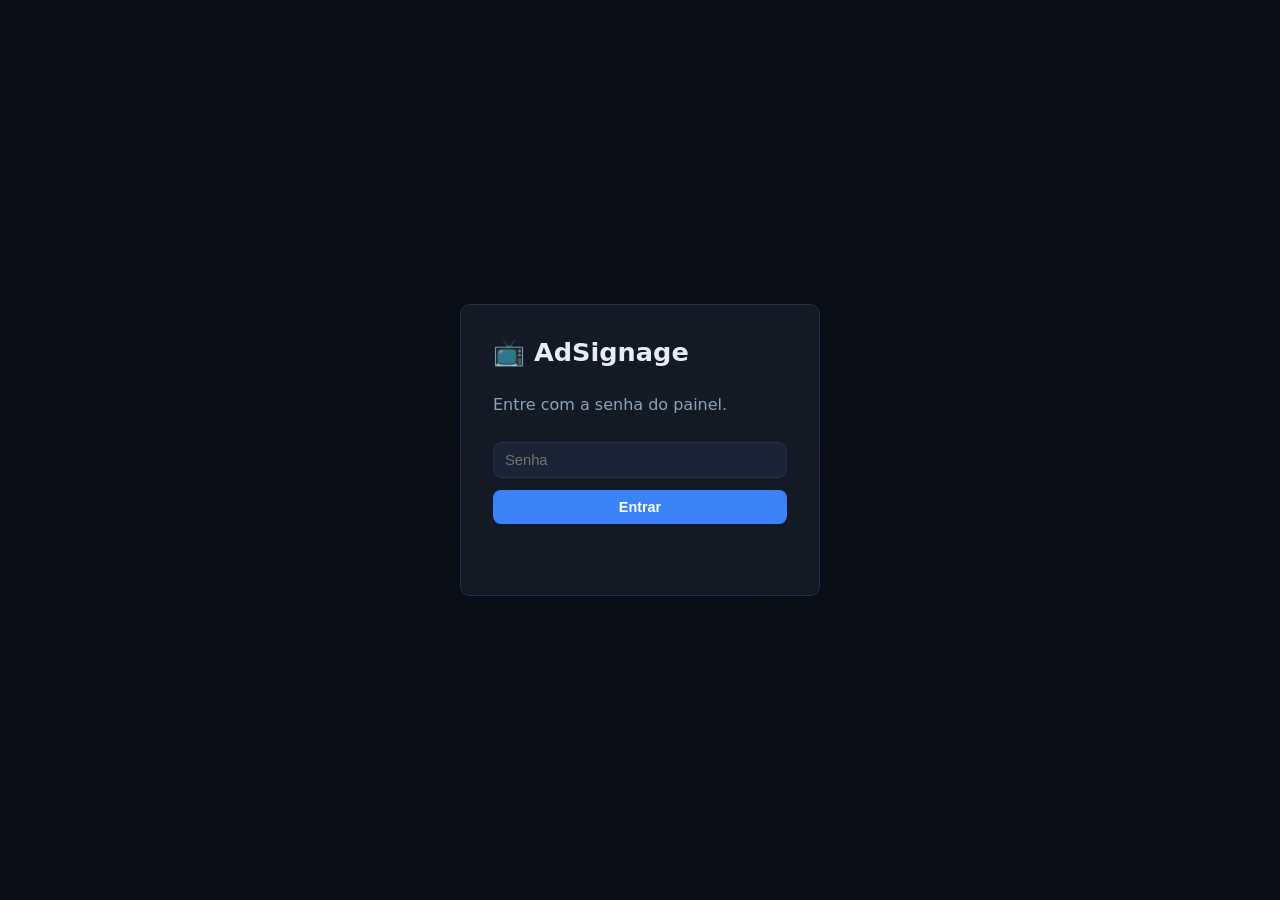
==== frontend/admin/index.html @ 45e0e3da "chore: versao inicial 1.0 do tvMedia (prototipo AdSignage)" ====
<!DOCTYPE html>
<html lang="pt-BR">
<head>
  <meta charset="UTF-8" />
  <meta name="viewport" content="width=device-width, initial-scale=1.0" />
  <title>AdSignage — Painel</title>
  <link rel="stylesheet" href="styles.css" />
</head>
<body>
  <!-- Tela de login (exibida quando não há token válido). -->
  <div id="login" class="login-overlay">
    <form id="login-form" class="login-card">
      <h1>📺 AdSignage</h1>
      <p class="muted">Entre com a senha do painel.</p>
      <input type="password" id="login-password" placeholder="Senha" autocomplete="current-password" required />
      <button type="submit" class="btn primary">Entrar</button>
      <p id="login-error" class="error"></p>
    </form>
  </div>

  <!-- Aplicação (exibida após login). -->
  <div id="app" class="app hidden">
    <header class="topbar">
      <div class="brand">📺 AdSignage</div>
      <nav class="tabs">
        <button class="tab active" data-tab="screens">Telas</button>
        <button class="tab" data-tab="playlists">Playlists</button>
        <button class="tab" data-tab="media">Mídias</button>
      </nav>
      <button id="logout" class="btn ghost">Sair</button>
    </header>

    <main class="content">
      <!-- ============================ TELAS ============================ -->
      <section id="tab-screens" class="tab-panel active">
        <div class="panel-head">
          <h2>Telas</h2>
          <form id="screen-form" class="inline-form">
            <input type="text" id="screen-name" placeholder="Nome da tela" required />
            <input type="text" id="screen-tz" placeholder="Fuso (ex.: America/Sao_Paulo)" value="America/Sao_Paulo" />
            <button class="btn primary" type="submit">Adicionar</button>
          </form>
        </div>
        <div id="screens-list" class="cards"></div>
      </section>

      <!-- ========================== PLAYLISTS ========================== -->
      <section id="tab-playlists" class="tab-panel">
        <div class="panel-head">
          <h2>Playlists</h2>
          <form id="playlist-form" class="inline-form">
            <input type="text" id="playlist-name" placeholder="Nome da playlist" required />
            <button class="btn primary" type="submit">Criar</button>
          </form>
        </div>
        <div class="split">
          <div id="playlists-list" class="list"></div>
          <div id="playlist-detail" class="detail">
            <p class="muted">Selecione uma playlist para editar seus itens.</p>
          </div>
        </div>
      </section>

      <!-- ============================ MÍDIAS ========================== -->
      <section id="tab-media" class="tab-panel">
        <div class="panel-head">
          <h2>Mídias</h2>
        </div>
        <div class="media-forms">
          <form id="upload-form" class="card-form">
            <h3>Enviar imagem/vídeo</h3>
            <input type="text" id="upload-name" placeholder="Nome" required />
            <input type="file" id="upload-file" accept="image/*,video/*" required />
            <button class="btn primary" type="submit">Enviar</button>
          </form>
          <form id="content-form" class="card-form">
            <h3>Texto / HTML / URL</h3>
            <input type="text" id="content-name" placeholder="Nome" required />
            <select id="content-type">
              <option value="text">Texto</option>
              <option value="html">HTML</option>
              <option value="url">URL (página externa)</option>
            </select>
            <textarea id="content-value" placeholder="Conteúdo de texto/HTML, ou a URL"></textarea>
            <button class="btn primary" type="submit">Criar</button>
          </form>
        </div>
        <div id="media-list" class="cards"></div>
      </section>
    </main>
  </div>

  <div id="toast" class="toast"></div>
  <script src="app.js"></script>
</body>
</html>
---- frontend/admin/styles.css ----
:root {
  --bg: #0b0f17;
  --panel: #131a26;
  --panel-2: #1b2434;
  --border: #243047;
  --text: #e6edf6;
  --muted: #8da2bd;
  --primary: #3b82f6;
  --primary-2: #2563eb;
  --danger: #ef4444;
  --success: #22c55e;
  --radius: 10px;
}

* { box-sizing: border-box; }
body {
  margin: 0;
  font-family: system-ui, -apple-system, "Segoe UI", Roboto, sans-serif;
  background: var(--bg);
  color: var(--text);
}
.hidden { display: none !important; }
.muted { color: var(--muted); }
.error { color: var(--danger); min-height: 1.2em; margin: 8px 0 0; }

/* ------------------------------ Login ------------------------------ */
.login-overlay {
  position: fixed; inset: 0; display: flex; align-items: center; justify-content: center;
  background: radial-gradient(circle at 50% 20%, #16203200, #0b0f17);
}
.login-card {
  background: var(--panel); border: 1px solid var(--border); border-radius: var(--radius);
  padding: 32px; width: min(360px, 90vw); display: flex; flex-direction: column; gap: 12px;
}
.login-card h1 { margin: 0; font-size: 1.6rem; }

/* ------------------------------ Layout ----------------------------- */
.topbar {
  display: flex; align-items: center; gap: 24px;
  padding: 14px 24px; background: var(--panel); border-bottom: 1px solid var(--border);
  position: sticky; top: 0; z-index: 10;
}
.brand { font-weight: 700; font-size: 1.15rem; }
.tabs { display: flex; gap: 6px; flex: 1; }
.tab {
  background: transparent; border: 0; color: var(--muted);
  padding: 8px 14px; border-radius: 8px; cursor: pointer; font-size: .95rem;
}
.tab:hover { background: var(--panel-2); color: var(--text); }
.tab.active { background: var(--primary); color: #fff; }
.content { padding: 24px; max-width: 1100px; margin: 0 auto; }
.tab-panel { display: none; }
.tab-panel.active { display: block; }

.panel-head {
  display: flex; align-items: center; justify-content: space-between;
  gap: 16px; margin-bottom: 18px; flex-wrap: wrap;
}
.panel-head h2 { margin: 0; }
.inline-form { display: flex; gap: 8px; flex-wrap: wrap; }

/* ------------------------------ Forms ------------------------------ */
input, select, textarea {
  background: var(--panel-2); border: 1px solid var(--border); color: var(--text);
  padding: 9px 11px; border-radius: 8px; font-size: .92rem; outline: none;
}
input:focus, select:focus, textarea:focus { border-color: var(--primary); }
textarea { min-height: 80px; resize: vertical; width: 100%; }
.btn {
  border: 0; border-radius: 8px; padding: 9px 14px; cursor: pointer;
  font-size: .9rem; font-weight: 600; color: #fff; background: var(--panel-2);
}
.btn.primary { background: var(--primary); }
.btn.primary:hover { background: var(--primary-2); }
.btn.ghost { background: transparent; border: 1px solid var(--border); color: var(--muted); }
.btn.danger { background: transparent; color: var(--danger); border: 1px solid var(--border); }
.btn.small { padding: 5px 9px; font-size: .8rem; }

/* ------------------------------ Cards ------------------------------ */
.cards { display: grid; grid-template-columns: repeat(auto-fill, minmax(240px, 1fr)); gap: 14px; }
.card {
  background: var(--panel); border: 1px solid var(--border); border-radius: var(--radius);
  padding: 16px; display: flex; flex-direction: column; gap: 10px;
}
.card h3 { margin: 0; font-size: 1.02rem; }
.card .meta { color: var(--muted); font-size: .82rem; }
.row { display: flex; gap: 8px; align-items: center; flex-wrap: wrap; }
.row.between { justify-content: space-between; }
.badge {
  font-size: .72rem; padding: 2px 8px; border-radius: 999px;
  background: var(--panel-2); color: var(--muted);
}
.badge.online { background: rgba(34,197,94,.15); color: var(--success); }
.badge.offline { background: rgba(239,68,68,.15); color: var(--danger); }
.thumb {
  width: 100%; height: 120px; object-fit: cover; border-radius: 8px; background: #000;
}
.thumb.placeholder { display: flex; align-items: center; justify-content: center; color: var(--muted); }

/* --------------------------- Playlists ----------------------------- */
.split { display: grid; grid-template-columns: 280px 1fr; gap: 18px; }
.list { display: flex; flex-direction: column; gap: 8px; }
.list-item {
  background: var(--panel); border: 1px solid var(--border); border-radius: 8px;
  padding: 10px 12px; cursor: pointer; display: flex; justify-content: space-between; gap: 8px;
}
.list-item:hover { border-color: var(--primary); }
.list-item.active { border-color: var(--primary); background: var(--panel-2); }
.detail {
  background: var(--panel); border: 1px solid var(--border);
  border-radius: var(--radius); padding: 18px; min-height: 200px;
}
.item-row {
  display: flex; align-items: center; gap: 10px;
  padding: 10px; border: 1px solid var(--border); border-radius: 8px; margin-bottom: 8px;
  background: var(--panel-2);
}
.item-row .grow { flex: 1; }
.code {
  font-family: ui-monospace, SFMono-Regular, Menlo, monospace;
  background: var(--panel-2); padding: 2px 6px; border-radius: 6px; font-size: .8rem;
  word-break: break-all;
}

/* ----------------------------- Zonas ------------------------------- */
.zone-preview {
  position: relative; width: 100%; aspect-ratio: 16/9;
  background: #0a0e16; border: 1px solid var(--border); border-radius: 8px; overflow: hidden;
}
.zone-box {
  position: absolute; border: 1px solid var(--primary);
  background: rgba(59,130,246,.12); font-size: .7rem; color: #cfe0ff;
  display: flex; align-items: center; justify-content: center; text-align: center; padding: 2px;
}
.subcard { border: 1px dashed var(--border); border-radius: 8px; padding: 12px; margin-top: 10px; }
.grid-2 { display: grid; grid-template-columns: 1fr 1fr; gap: 8px; }
.grid-4 { display: grid; grid-template-columns: repeat(4, 1fr); gap: 8px; }
label.field { display: flex; flex-direction: column; gap: 4px; font-size: .78rem; color: var(--muted); }

.media-forms { display: grid; grid-template-columns: 1fr 1fr; gap: 14px; margin-bottom: 20px; }
.card-form {
  background: var(--panel); border: 1px solid var(--border); border-radius: var(--radius);
  padding: 16px; display: flex; flex-direction: column; gap: 10px;
}
.card-form h3 { margin: 0 0 4px; }

/* ----------------------------- Toast ------------------------------- */
.toast {
  position: fixed; bottom: 24px; left: 50%; transform: translateX(-50%) translateY(20px);
  background: var(--panel-2); border: 1px solid var(--border); color: var(--text);
  padding: 12px 18px; border-radius: 10px; opacity: 0; pointer-events: none;
  transition: all .25s ease; z-index: 100; max-width: 90vw;
}
.toast.show { opacity: 1; transform: translateX(-50%) translateY(0); }
.toast.error { border-color: var(--danger); }
.toast.success { border-color: var(--success); }

@media (max-width: 760px) {
  .split { grid-template-columns: 1fr; }
  .media-forms { grid-template-columns: 1fr; }
  .grid-4 { grid-template-columns: 1fr 1fr; }
}
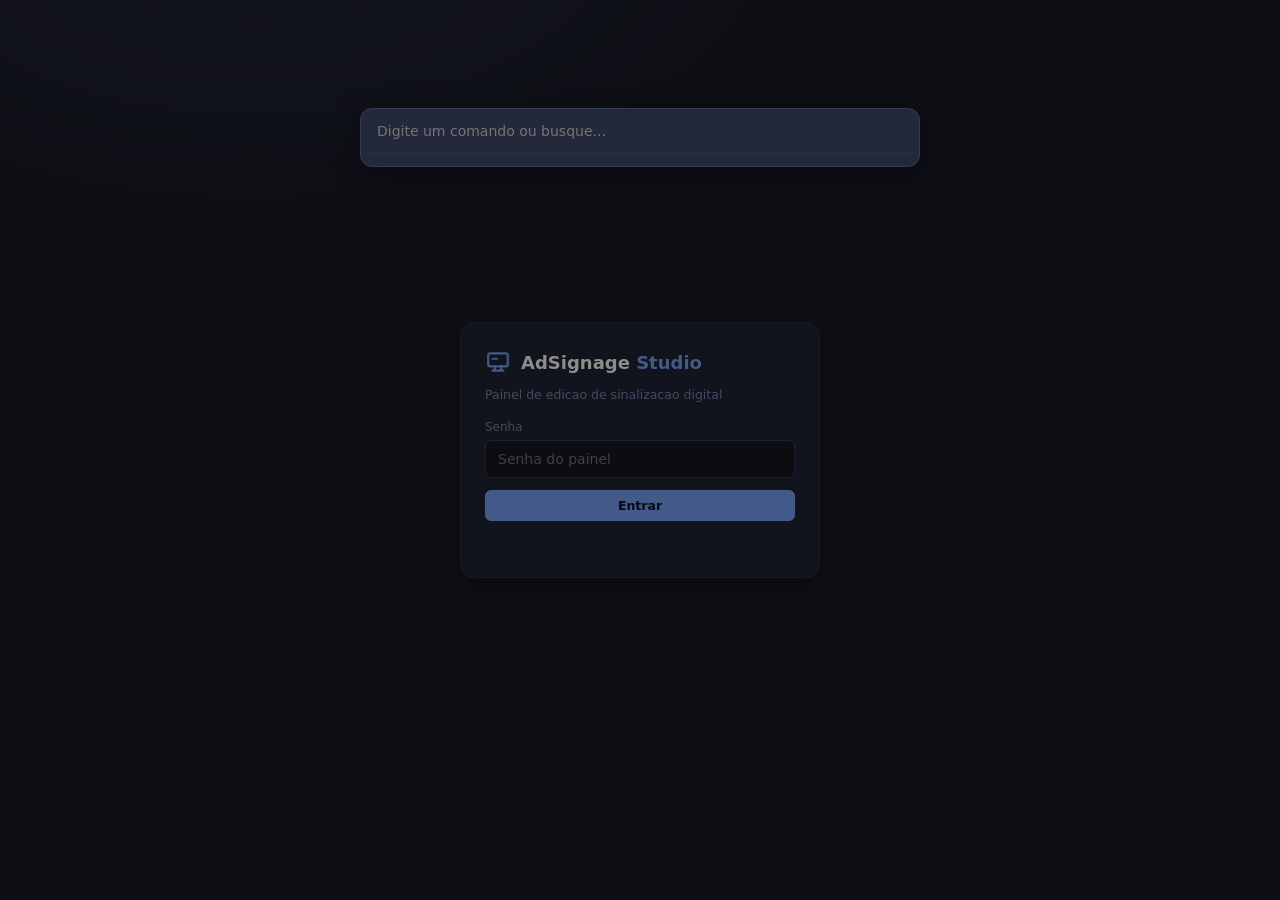
==== commit f2270ed0: "chore(1.20): ajustes e melhorias (5 arquivos)" ====
--- a/frontend/admin/index.html
+++ b/frontend/admin/index.html
@@ -1,96 +1,75 @@
 <!DOCTYPE html>
-<html lang="pt-BR">
+<html lang="pt-BR" data-theme="dark">
 <head>
   <meta charset="UTF-8" />
-  <meta name="viewport" content="width=device-width, initial-scale=1.0" />
-  <title>AdSignage — Painel</title>
+  <meta name="viewport" content="width=device-width, initial-scale=1, viewport-fit=cover" />
+  <title>AdSignage Studio</title>
+  <meta name="description" content="Painel de edicao profissional para sinalizacao digital" />
+
+  <!-- PWA -->
+  <meta name="theme-color" content="#1a1b26" />
+  <link rel="manifest" href="manifest.webmanifest" />
+  <link rel="apple-touch-icon" href="icons/icon-192.png" />
+  <meta name="apple-mobile-web-app-capable" content="yes" />
+  <meta name="mobile-web-app-capable" content="yes" />
+  <meta name="apple-mobile-web-app-status-bar-style" content="black-translucent" />
+
   <link rel="stylesheet" href="styles.css" />
 </head>
 <body>
-  <!-- Tela de login (exibida quando não há token válido). -->
-  <div id="login" class="login-overlay">
-    <form id="login-form" class="login-card">
-      <h1>📺 AdSignage</h1>
-      <p class="muted">Entre com a senha do painel.</p>
-      <input type="password" id="login-password" placeholder="Senha" autocomplete="current-password" required />
-      <button type="submit" class="btn primary">Entrar</button>
-      <p id="login-error" class="error"></p>
+  <!-- Tela de login -->
+  <div class="login-overlay" id="login">
+    <form class="login-card" id="login-form">
+      <div class="login-brand"><span class="login-mark" id="login-mark"></span><span>AdSignage <b>Studio</b></span></div>
+      <p class="login-sub">Painel de edicao de sinalizacao digital</p>
+      <label class="login-field"><span>Senha</span>
+        <input type="password" id="login-password" placeholder="Senha do painel" autocomplete="current-password" required />
+      </label>
+      <button type="submit" class="btn primary block">Entrar</button>
+      <p class="login-error" id="login-error"></p>
     </form>
   </div>
 
-  <!-- Aplicação (exibida após login). -->
-  <div id="app" class="app hidden">
-    <header class="topbar">
-      <div class="brand">📺 AdSignage</div>
-      <nav class="tabs">
-        <button class="tab active" data-tab="screens">Telas</button>
-        <button class="tab" data-tab="playlists">Playlists</button>
-        <button class="tab" data-tab="media">Mídias</button>
-      </nav>
-      <button id="logout" class="btn ghost">Sair</button>
+  <!-- IDE -->
+  <div class="ide hidden" id="ide">
+    <header class="titlebar">
+      <div class="brand"><span class="brand-mark" id="brand-mark"></span><span class="brand-text">AdSignage <b>Studio</b></span></div>
+      <nav class="menu" id="menu"></nav>
+      <div class="title-center" id="title-center"></div>
+      <div class="title-actions">
+        <button class="cmd-open" id="cmd-open" title="Paleta de comandos (Ctrl+K)"><span id="cmd-open-icon"></span><span class="cmd-label">Comandos</span><kbd>Ctrl K</kbd></button>
+        <button class="icon-btn" id="logout" title="Sair"><span id="logout-icon"></span></button>
+      </div>
     </header>
 
-    <main class="content">
-      <!-- ============================ TELAS ============================ -->
-      <section id="tab-screens" class="tab-panel active">
-        <div class="panel-head">
-          <h2>Telas</h2>
-          <form id="screen-form" class="inline-form">
-            <input type="text" id="screen-name" placeholder="Nome da tela" required />
-            <input type="text" id="screen-tz" placeholder="Fuso (ex.: America/Sao_Paulo)" value="America/Sao_Paulo" />
-            <button class="btn primary" type="submit">Adicionar</button>
-          </form>
-        </div>
-        <div id="screens-list" class="cards"></div>
-      </section>
+    <div class="body">
+      <nav class="activitybar" id="activitybar" aria-label="Secoes"></nav>
+      <aside class="sidebar" id="sidebar"></aside>
 
-      <!-- ========================== PLAYLISTS ========================== -->
-      <section id="tab-playlists" class="tab-panel">
-        <div class="panel-head">
-          <h2>Playlists</h2>
-          <form id="playlist-form" class="inline-form">
-            <input type="text" id="playlist-name" placeholder="Nome da playlist" required />
-            <button class="btn primary" type="submit">Criar</button>
-          </form>
-        </div>
-        <div class="split">
-          <div id="playlists-list" class="list"></div>
-          <div id="playlist-detail" class="detail">
-            <p class="muted">Selecione uma playlist para editar seus itens.</p>
-          </div>
+      <section class="editor">
+        <div class="tabsbar" id="tabsbar"></div>
+        <div class="doc" id="doc"></div>
+        <div class="bottompanel">
+          <div class="bottom-tabs" id="bottom-tabs"></div>
+          <div class="bottom-content" id="bottom-content"></div>
         </div>
       </section>
 
-      <!-- ============================ MÍDIAS ========================== -->
-      <section id="tab-media" class="tab-panel">
-        <div class="panel-head">
-          <h2>Mídias</h2>
-        </div>
-        <div class="media-forms">
-          <form id="upload-form" class="card-form">
-            <h3>Enviar imagem/vídeo</h3>
-            <input type="text" id="upload-name" placeholder="Nome" required />
-            <input type="file" id="upload-file" accept="image/*,video/*" required />
-            <button class="btn primary" type="submit">Enviar</button>
-          </form>
-          <form id="content-form" class="card-form">
-            <h3>Texto / HTML / URL</h3>
-            <input type="text" id="content-name" placeholder="Nome" required />
-            <select id="content-type">
-              <option value="text">Texto</option>
-              <option value="html">HTML</option>
-              <option value="url">URL (página externa)</option>
-            </select>
-            <textarea id="content-value" placeholder="Conteúdo de texto/HTML, ou a URL"></textarea>
-            <button class="btn primary" type="submit">Criar</button>
-          </form>
-        </div>
-        <div id="media-list" class="cards"></div>
-      </section>
-    </main>
+      <aside class="inspector" id="inspector"></aside>
+    </div>
+
+    <footer class="statusbar" id="statusbar"></footer>
   </div>
 
-  <div id="toast" class="toast"></div>
+  <!-- Paleta de comandos -->
+  <div class="palette-overlay" id="palette" hidden>
+    <div class="palette">
+      <input id="palette-input" type="text" placeholder="Digite um comando ou busque..." autocomplete="off" />
+      <ul id="palette-list"></ul>
+    </div>
+  </div>
+
+  <div class="toast-stack" id="toast-stack" aria-live="polite"></div>
   <script src="app.js"></script>
 </body>
 </html>
--- a/frontend/admin/styles.css
+++ b/frontend/admin/styles.css
@@ -1,162 +1,370 @@
+/*
+ * AdSignage Studio - tema minimal estilo IDE (Tokyo Night / VS Code).
+ *
+ * Sem cromo do macOS (sem semaforos), superficies planas, bordas discretas,
+ * tipografia monoespacada para metadados. Tokens de cor para tema escuro
+ * (padrao) e claro (Tokyo Night Day).
+ */
+
 :root {
-  --bg: #0b0f17;
-  --panel: #131a26;
-  --panel-2: #1b2434;
-  --border: #243047;
-  --text: #e6edf6;
-  --muted: #8da2bd;
-  --primary: #3b82f6;
-  --primary-2: #2563eb;
-  --danger: #ef4444;
-  --success: #22c55e;
-  --radius: 10px;
+  --bg: #1a1b26;
+  --bg-2: #16161e;
+  --panel: #1f2335;
+  --panel-2: #232841;
+  --elev: #24283b;
+  --border: #2a2f45;
+  --border-2: #343b58;
+  --fg: #c0caf5;
+  --fg-strong: #ffffff;
+  --muted: #7a85ad;
+  --faint: #565f89;
+  --accent: #7aa2f7;
+  --accent-2: #7dcfff;
+  --green: #9ece6a;
+  --yellow: #e0af68;
+  --orange: #ff9e64;
+  --red: #f7768e;
+  --purple: #bb9af7;
+  --teal: #2ac3de;
+  --mono: "SFMono-Regular", "JetBrains Mono", "Fira Code", ui-monospace, "Cascadia Code", Menlo, Consolas, monospace;
+  --sans: "Inter", ui-sans-serif, system-ui, -apple-system, "Segoe UI", Roboto, Helvetica, Arial, sans-serif;
+  --activity-w: 52px;
+  --sidebar-w: 264px;
+  --inspector-w: 312px;
+  --radius: 8px;
+  --radius-sm: 6px;
+  --shadow: 0 8px 28px rgba(0,0,0,.42);
+}
+
+[data-theme="light"] {
+  --bg: #e6e7ed;
+  --bg-2: #d8dae3;
+  --panel: #e9eaf1;
+  --panel-2: #dfe1ea;
+  --elev: #f1f2f7;
+  --border: #c6cad9;
+  --border-2: #b7bccf;
+  --fg: #343b58;
+  --fg-strong: #1a1b26;
+  --muted: #6c739b;
+  --faint: #8990b3;
+  --accent: #2e7de9;
+  --accent-2: #007197;
+  --green: #587539;
+  --yellow: #8c6c3e;
+  --orange: #b15c00;
+  --red: #c64343;
+  --purple: #9854f1;
+  --teal: #007197;
+  --shadow: 0 8px 28px rgba(40,42,80,.18);
 }
 
 * { box-sizing: border-box; }
+html, body { height: 100%; }
 body {
   margin: 0;
-  font-family: system-ui, -apple-system, "Segoe UI", Roboto, sans-serif;
+  font-family: var(--sans);
+  font-size: 13px;
+  color: var(--fg);
   background: var(--bg);
-  color: var(--text);
+  -webkit-font-smoothing: antialiased;
+  text-rendering: optimizeLegibility;
 }
 .hidden { display: none !important; }
-.muted { color: var(--muted); }
-.error { color: var(--danger); min-height: 1.2em; margin: 8px 0 0; }
-
-/* ------------------------------ Login ------------------------------ */
+button { font-family: inherit; color: inherit; cursor: pointer; }
+input, select, textarea { font-family: inherit; }
+svg { width: 1em; height: 1em; display: block; }
+kbd {
+  font-family: var(--mono); font-size: 10px; color: var(--muted);
+  border: 1px solid var(--border-2); border-radius: 4px; padding: 1px 5px; background: var(--bg-2);
+}
+
+/* ----------------------------- Login ---------------------------- */
 .login-overlay {
-  position: fixed; inset: 0; display: flex; align-items: center; justify-content: center;
-  background: radial-gradient(circle at 50% 20%, #16203200, #0b0f17);
+  position: fixed; inset: 0; display: grid; place-items: center;
+  background:
+    radial-gradient(900px 500px at 20% -10%, rgba(122,162,247,.10), transparent 60%),
+    var(--bg);
+  padding: 20px;
 }
 .login-card {
-  background: var(--panel); border: 1px solid var(--border); border-radius: var(--radius);
-  padding: 32px; width: min(360px, 90vw); display: flex; flex-direction: column; gap: 12px;
-}
-.login-card h1 { margin: 0; font-size: 1.6rem; }
-
-/* ------------------------------ Layout ----------------------------- */
-.topbar {
-  display: flex; align-items: center; gap: 24px;
-  padding: 14px 24px; background: var(--panel); border-bottom: 1px solid var(--border);
-  position: sticky; top: 0; z-index: 10;
-}
-.brand { font-weight: 700; font-size: 1.15rem; }
-.tabs { display: flex; gap: 6px; flex: 1; }
+  width: 100%; max-width: 360px; background: var(--panel);
+  border: 1px solid var(--border); border-radius: 14px; padding: 26px 24px;
+  box-shadow: var(--shadow); display: flex; flex-direction: column; gap: 12px;
+}
+.login-brand { display: flex; align-items: center; gap: 10px; font-size: 18px; font-weight: 600; color: var(--fg-strong); }
+.login-brand b { color: var(--accent); font-weight: 700; }
+.login-mark { width: 26px; height: 26px; color: var(--accent); font-size: 26px; }
+.login-sub { margin: 0 0 6px; color: var(--muted); font-size: 12.5px; }
+.login-field { display: flex; flex-direction: column; gap: 6px; font-size: 12px; color: var(--muted); }
+.login-field input {
+  background: var(--bg-2); border: 1px solid var(--border-2); border-radius: var(--radius-sm);
+  padding: 10px 12px; color: var(--fg); font-size: 14px; outline: none;
+}
+.login-field input:focus { border-color: var(--accent); }
+.login-error { margin: 2px 0 0; color: var(--red); font-size: 12px; min-height: 16px; }
+
+/* ------------------------------ Shell --------------------------- */
+.ide { height: 100vh; display: grid; grid-template-rows: 40px 1fr 24px; overflow: hidden; }
+
+.titlebar {
+  display: flex; align-items: center; gap: 14px; padding: 0 10px 0 12px;
+  background: var(--bg-2); border-bottom: 1px solid var(--border);
+}
+.brand { display: flex; align-items: center; gap: 8px; font-weight: 600; color: var(--fg-strong); font-size: 13px; white-space: nowrap; }
+.brand b { color: var(--accent); font-weight: 700; }
+.brand-mark { width: 18px; height: 18px; color: var(--accent); font-size: 18px; }
+.menu { display: flex; gap: 1px; }
+.menu button {
+  background: transparent; border: 0; padding: 5px 9px; border-radius: var(--radius-sm);
+  color: var(--muted); font-size: 12.5px;
+}
+.menu button:hover { background: var(--panel-2); color: var(--fg); }
+.title-center { flex: 1; text-align: center; color: var(--faint); font-size: 12px; font-family: var(--mono); overflow: hidden; text-overflow: ellipsis; white-space: nowrap; }
+.title-actions { display: flex; align-items: center; gap: 8px; }
+.cmd-open {
+  display: flex; align-items: center; gap: 8px; background: var(--panel);
+  border: 1px solid var(--border-2); border-radius: 7px; padding: 5px 9px; color: var(--muted); font-size: 12px;
+}
+.cmd-open:hover { border-color: var(--accent); color: var(--fg); }
+.cmd-open span:first-child { width: 14px; height: 14px; }
+.icon-btn { background: transparent; border: 0; color: var(--muted); padding: 6px; border-radius: var(--radius-sm); font-size: 16px; }
+.icon-btn:hover { background: var(--panel-2); color: var(--fg); }
+
+.body { display: grid; grid-template-columns: var(--activity-w) var(--sidebar-w) 1fr var(--inspector-w); min-height: 0; }
+
+/* --------------------------- Activity bar ----------------------- */
+.activitybar { background: var(--bg-2); border-right: 1px solid var(--border); display: flex; flex-direction: column; align-items: center; padding: 8px 0; gap: 4px; }
+.activitybar .spacer { flex: 1; }
+.act {
+  width: 38px; height: 38px; display: grid; place-items: center; background: transparent; border: 0;
+  color: var(--faint); border-radius: var(--radius-sm); font-size: 19px; position: relative;
+}
+.act:hover { color: var(--fg); background: var(--panel-2); }
+.act.active { color: var(--accent); }
+.act.active::before { content: ""; position: absolute; left: -8px; top: 8px; bottom: 8px; width: 2px; background: var(--accent); border-radius: 2px; }
+
+/* ----------------------------- Sidebar -------------------------- */
+.sidebar { background: var(--panel); border-right: 1px solid var(--border); overflow-y: auto; min-height: 0; }
+.side-head {
+  display: flex; align-items: center; justify-content: space-between;
+  padding: 9px 12px; font-size: 11px; letter-spacing: .08em; text-transform: uppercase; color: var(--faint); position: sticky; top: 0; background: var(--panel); z-index: 2;
+}
+.side-head .acts { display: flex; gap: 2px; }
+.side-head .acts button { background: transparent; border: 0; color: var(--muted); padding: 3px; border-radius: 5px; font-size: 14px; }
+.side-head .acts button:hover { background: var(--panel-2); color: var(--fg); }
+.tree { padding: 2px 6px 12px; }
+.tree-group.collapsed .tree-children { display: none; }
+.tree-group.collapsed .chev { transform: rotate(-90deg); }
+.tree-label { display: flex; align-items: center; gap: 6px; padding: 5px 6px; color: var(--muted); font-size: 12px; border-radius: 5px; cursor: pointer; }
+.tree-label:hover { background: var(--panel-2); color: var(--fg); }
+.tree-label .chev { font-size: 14px; transition: transform .12s ease; color: var(--faint); }
+.tree-label svg { width: 14px; height: 14px; }
+.tree-children { margin-left: 6px; border-left: 1px solid var(--border); padding-left: 4px; }
+.tree-item {
+  display: flex; align-items: center; gap: 7px; padding: 5px 8px; border-radius: 5px; color: var(--fg);
+  font-size: 12.5px; cursor: pointer;
+}
+.tree-item svg { width: 14px; height: 14px; color: var(--muted); flex: none; }
+.tree-item:hover { background: var(--panel-2); }
+.tree-item.active { background: color-mix(in srgb, var(--accent) 16%, transparent); color: var(--fg-strong); }
+.tree-item .name { flex: 1; overflow: hidden; text-overflow: ellipsis; white-space: nowrap; }
+.tree-item .tag { font-family: var(--mono); font-size: 10px; color: var(--faint); }
+.dot { width: 7px; height: 7px; border-radius: 50%; flex: none; }
+.dot.on { background: var(--green); box-shadow: 0 0 0 3px color-mix(in srgb, var(--green) 22%, transparent); }
+.dot.off { background: var(--faint); }
+.empty { padding: 14px 12px; color: var(--faint); font-size: 12px; line-height: 1.5; }
+
+/* ------------------------------ Editor -------------------------- */
+.editor { display: grid; grid-template-rows: 36px 1fr auto; min-width: 0; background: var(--bg); }
+.tabsbar { display: flex; align-items: stretch; background: var(--bg-2); border-bottom: 1px solid var(--border); overflow-x: auto; }
 .tab {
-  background: transparent; border: 0; color: var(--muted);
-  padding: 8px 14px; border-radius: 8px; cursor: pointer; font-size: .95rem;
-}
-.tab:hover { background: var(--panel-2); color: var(--text); }
-.tab.active { background: var(--primary); color: #fff; }
-.content { padding: 24px; max-width: 1100px; margin: 0 auto; }
-.tab-panel { display: none; }
-.tab-panel.active { display: block; }
-
-.panel-head {
-  display: flex; align-items: center; justify-content: space-between;
-  gap: 16px; margin-bottom: 18px; flex-wrap: wrap;
-}
-.panel-head h2 { margin: 0; }
-.inline-form { display: flex; gap: 8px; flex-wrap: wrap; }
-
-/* ------------------------------ Forms ------------------------------ */
-input, select, textarea {
-  background: var(--panel-2); border: 1px solid var(--border); color: var(--text);
-  padding: 9px 11px; border-radius: 8px; font-size: .92rem; outline: none;
-}
-input:focus, select:focus, textarea:focus { border-color: var(--primary); }
-textarea { min-height: 80px; resize: vertical; width: 100%; }
-.btn {
-  border: 0; border-radius: 8px; padding: 9px 14px; cursor: pointer;
-  font-size: .9rem; font-weight: 600; color: #fff; background: var(--panel-2);
-}
-.btn.primary { background: var(--primary); }
-.btn.primary:hover { background: var(--primary-2); }
-.btn.ghost { background: transparent; border: 1px solid var(--border); color: var(--muted); }
-.btn.danger { background: transparent; color: var(--danger); border: 1px solid var(--border); }
-.btn.small { padding: 5px 9px; font-size: .8rem; }
-
-/* ------------------------------ Cards ------------------------------ */
-.cards { display: grid; grid-template-columns: repeat(auto-fill, minmax(240px, 1fr)); gap: 14px; }
-.card {
-  background: var(--panel); border: 1px solid var(--border); border-radius: var(--radius);
-  padding: 16px; display: flex; flex-direction: column; gap: 10px;
-}
-.card h3 { margin: 0; font-size: 1.02rem; }
-.card .meta { color: var(--muted); font-size: .82rem; }
-.row { display: flex; gap: 8px; align-items: center; flex-wrap: wrap; }
+  display: flex; align-items: center; gap: 7px; padding: 0 12px; font-size: 12.5px; color: var(--muted);
+  border-right: 1px solid var(--border); cursor: pointer; white-space: nowrap; background: transparent; position: relative;
+}
+.tab svg { width: 14px; height: 14px; }
+.tab:hover { color: var(--fg); }
+.tab.active { background: var(--bg); color: var(--fg-strong); }
+.tab.active::after { content: ""; position: absolute; left: 0; right: 0; top: 0; height: 2px; background: var(--accent); }
+.tab .close { display: grid; place-items: center; width: 16px; height: 16px; border-radius: 4px; color: var(--faint); font-size: 12px; }
+.tab .close:hover { background: var(--panel-2); color: var(--fg); }
+
+.doc { overflow: auto; min-height: 0; padding: 18px; }
+
+/* Canvas / stage */
+.stage-wrap { height: 100%; display: flex; flex-direction: column; gap: 10px; }
+.stage {
+  position: relative; width: 100%; max-width: 1024px; margin: 0 auto; aspect-ratio: 16 / 9;
+  background:
+    linear-gradient(var(--border) 1px, transparent 1px) 0 0 / 100% 8.33%,
+    linear-gradient(90deg, var(--border) 1px, transparent 1px) 0 0 / 6.25% 100%,
+    var(--bg-2);
+  border: 1px solid var(--border-2); border-radius: 10px; overflow: hidden; box-shadow: var(--shadow);
+}
+.zone {
+  position: absolute; border: 1.5px solid color-mix(in srgb, var(--accent) 55%, transparent);
+  background: color-mix(in srgb, var(--accent) 12%, transparent); border-radius: 6px;
+  display: flex; flex-direction: column; overflow: hidden; cursor: grab; user-select: none;
+}
+.zone.selected { border-color: var(--accent); box-shadow: 0 0 0 1px var(--accent), 0 6px 18px rgba(0,0,0,.3); z-index: 5; }
+.zone-label { display: flex; align-items: center; gap: 5px; padding: 4px 7px; font-size: 11px; color: var(--fg-strong); background: color-mix(in srgb, var(--accent) 26%, transparent); }
+.zone-label svg { width: 12px; height: 12px; }
+.zone-body { flex: 1; display: grid; place-items: center; font-size: 11px; color: var(--fg); padding: 4px; text-align: center; opacity: .85; }
+.resize { position: absolute; right: 0; bottom: 0; width: 16px; height: 16px; cursor: nwse-resize; background:
+  linear-gradient(135deg, transparent 50%, var(--accent) 50%); border-bottom-right-radius: 6px; }
+.stage-hint { text-align: center; color: var(--faint); font-size: 11.5px; font-family: var(--mono); }
+
+/* Media grid */
+.media-grid { display: grid; grid-template-columns: repeat(auto-fill, minmax(150px, 1fr)); gap: 12px; }
+.media-card { background: var(--panel); border: 1px solid var(--border); border-radius: var(--radius); overflow: hidden; display: flex; flex-direction: column; }
+.media-card .thumb { aspect-ratio: 16/10; background: var(--bg-2); display: grid; place-items: center; color: var(--faint); }
+.media-card .thumb img, .media-card .thumb video { width: 100%; height: 100%; object-fit: cover; }
+.media-card .thumb.placeholder { font-family: var(--mono); font-size: 12px; letter-spacing: .1em; }
+.media-card .mc-body { padding: 9px 10px; display: flex; flex-direction: column; gap: 4px; }
+.media-card .mc-name { font-size: 12.5px; color: var(--fg-strong); overflow: hidden; text-overflow: ellipsis; white-space: nowrap; }
+.media-card .mc-foot { display: flex; align-items: center; justify-content: space-between; }
+
+/* Playlist editor */
+.pl-editor { display: flex; flex-direction: column; gap: 12px; }
+.item-row { display: flex; align-items: center; gap: 8px; padding: 8px 10px; background: var(--panel); border: 1px solid var(--border); border-radius: var(--radius-sm); }
+.item-row .grow { flex: 1; overflow: hidden; text-overflow: ellipsis; white-space: nowrap; }
+.item-row svg { width: 14px; height: 14px; color: var(--muted); }
+.row { display: flex; align-items: center; gap: 8px; }
 .row.between { justify-content: space-between; }
-.badge {
-  font-size: .72rem; padding: 2px 8px; border-radius: 999px;
-  background: var(--panel-2); color: var(--muted);
-}
-.badge.online { background: rgba(34,197,94,.15); color: var(--success); }
-.badge.offline { background: rgba(239,68,68,.15); color: var(--danger); }
-.thumb {
-  width: 100%; height: 120px; object-fit: cover; border-radius: 8px; background: #000;
-}
-.thumb.placeholder { display: flex; align-items: center; justify-content: center; color: var(--muted); }
-
-/* --------------------------- Playlists ----------------------------- */
-.split { display: grid; grid-template-columns: 280px 1fr; gap: 18px; }
-.list { display: flex; flex-direction: column; gap: 8px; }
-.list-item {
-  background: var(--panel); border: 1px solid var(--border); border-radius: 8px;
-  padding: 10px 12px; cursor: pointer; display: flex; justify-content: space-between; gap: 8px;
-}
-.list-item:hover { border-color: var(--primary); }
-.list-item.active { border-color: var(--primary); background: var(--panel-2); }
-.detail {
-  background: var(--panel); border: 1px solid var(--border);
-  border-radius: var(--radius); padding: 18px; min-height: 200px;
-}
-.item-row {
-  display: flex; align-items: center; gap: 10px;
-  padding: 10px; border: 1px solid var(--border); border-radius: 8px; margin-bottom: 8px;
-  background: var(--panel-2);
-}
-.item-row .grow { flex: 1; }
-.code {
-  font-family: ui-monospace, SFMono-Regular, Menlo, monospace;
-  background: var(--panel-2); padding: 2px 6px; border-radius: 6px; font-size: .8rem;
-  word-break: break-all;
-}
-
-/* ----------------------------- Zonas ------------------------------- */
-.zone-preview {
-  position: relative; width: 100%; aspect-ratio: 16/9;
-  background: #0a0e16; border: 1px solid var(--border); border-radius: 8px; overflow: hidden;
-}
-.zone-box {
-  position: absolute; border: 1px solid var(--primary);
-  background: rgba(59,130,246,.12); font-size: .7rem; color: #cfe0ff;
-  display: flex; align-items: center; justify-content: center; text-align: center; padding: 2px;
-}
-.subcard { border: 1px dashed var(--border); border-radius: 8px; padding: 12px; margin-top: 10px; }
-.grid-2 { display: grid; grid-template-columns: 1fr 1fr; gap: 8px; }
-.grid-4 { display: grid; grid-template-columns: repeat(4, 1fr); gap: 8px; }
-label.field { display: flex; flex-direction: column; gap: 4px; font-size: .78rem; color: var(--muted); }
-
-.media-forms { display: grid; grid-template-columns: 1fr 1fr; gap: 14px; margin-bottom: 20px; }
-.card-form {
-  background: var(--panel); border: 1px solid var(--border); border-radius: var(--radius);
-  padding: 16px; display: flex; flex-direction: column; gap: 10px;
-}
-.card-form h3 { margin: 0 0 4px; }
-
-/* ----------------------------- Toast ------------------------------- */
+.row.wrap { flex-wrap: wrap; }
+.mini { width: 64px; }
+
+/* Schedules table */
+.sched-table { width: 100%; border-collapse: collapse; font-size: 12.5px; }
+.sched-table th, .sched-table td { text-align: left; padding: 8px 10px; border-bottom: 1px solid var(--border); }
+.sched-table th { color: var(--faint); font-weight: 500; font-size: 11px; text-transform: uppercase; letter-spacing: .06em; }
+.sched-table td .mono { font-family: var(--mono); color: var(--muted); }
+
+/* --------------------------- Bottom panel ----------------------- */
+.bottompanel { border-top: 1px solid var(--border); background: var(--bg-2); display: flex; flex-direction: column; max-height: 230px; }
+.bottom-tabs { display: flex; gap: 2px; padding: 4px 8px; border-bottom: 1px solid var(--border); }
+.bt { display: flex; align-items: center; gap: 6px; background: transparent; border: 0; padding: 5px 10px; border-radius: var(--radius-sm); color: var(--muted); font-size: 12px; }
+.bt svg { width: 14px; height: 14px; }
+.bt:hover { color: var(--fg); background: var(--panel-2); }
+.bt.active { color: var(--fg-strong); background: var(--panel-2); }
+.bt .badge { font-family: var(--mono); font-size: 10px; background: var(--red); color: #fff; border-radius: 9px; padding: 0 5px; }
+.bottom-content { overflow: auto; padding: 10px 12px; min-height: 90px; }
+.timeline .track-head { display: flex; justify-content: space-between; color: var(--muted); font-size: 11.5px; margin-bottom: 7px; }
+.track { display: flex; gap: 3px; height: 54px; }
+.seg { display: flex; flex-direction: column; justify-content: center; gap: 2px; padding: 6px 9px; border-radius: 6px; min-width: 64px; overflow: hidden; background: color-mix(in srgb, var(--accent) 22%, var(--panel)); border: 1px solid color-mix(in srgb, var(--accent) 45%, transparent); }
+.seg.alt { background: color-mix(in srgb, var(--purple) 22%, var(--panel)); border-color: color-mix(in srgb, var(--purple) 45%, transparent); }
+.seg.alt2 { background: color-mix(in srgb, var(--teal) 22%, var(--panel)); border-color: color-mix(in srgb, var(--teal) 45%, transparent); }
+.seg strong { font-size: 11.5px; color: var(--fg-strong); white-space: nowrap; overflow: hidden; text-overflow: ellipsis; }
+.seg small { font-family: var(--mono); font-size: 10px; color: var(--muted); }
+.logline { display: flex; align-items: center; gap: 10px; font-family: var(--mono); font-size: 11.5px; padding: 3px 0; color: var(--fg); }
+.logline .t { color: var(--faint); }
+.logline .lvl { font-size: 9.5px; padding: 1px 5px; border-radius: 4px; }
+.logline .lvl.ok { color: var(--green); background: color-mix(in srgb, var(--green) 16%, transparent); }
+.logline .lvl.info { color: var(--accent-2); background: color-mix(in srgb, var(--accent-2) 16%, transparent); }
+.logline .lvl.warn { color: var(--yellow); background: color-mix(in srgb, var(--yellow) 16%, transparent); }
+.problem { display: flex; gap: 9px; padding: 8px 0; border-bottom: 1px solid var(--border); }
+.problem svg { width: 16px; height: 16px; flex: none; margin-top: 1px; }
+.problem.warn svg { color: var(--yellow); }
+.problem.err svg { color: var(--red); }
+.problem .desc { color: var(--fg); font-size: 12.5px; }
+.problem .where { color: var(--faint); font-family: var(--mono); font-size: 11px; }
+
+/* ----------------------------- Inspector ------------------------ */
+.inspector { background: var(--panel); border-left: 1px solid var(--border); overflow-y: auto; min-height: 0; }
+.insp-head { display: flex; align-items: center; gap: 8px; padding: 11px 14px; border-bottom: 1px solid var(--border); color: var(--fg-strong); font-size: 13px; font-weight: 600; position: sticky; top: 0; background: var(--panel); z-index: 2; }
+.insp-head svg { width: 16px; height: 16px; color: var(--accent); }
+.insp-section { padding: 12px 14px; border-bottom: 1px solid var(--border); }
+.insp-section h5 { margin: 0 0 9px; font-size: 11px; text-transform: uppercase; letter-spacing: .07em; color: var(--faint); font-weight: 600; }
+.field { display: flex; flex-direction: column; gap: 5px; margin-bottom: 10px; }
+.field > label { font-size: 11.5px; color: var(--muted); }
+.field input, .field select, .field textarea {
+  background: var(--bg-2); border: 1px solid var(--border-2); border-radius: var(--radius-sm);
+  padding: 7px 9px; color: var(--fg); font-size: 12.5px; outline: none; width: 100%;
+}
+.field input:focus, .field select:focus, .field textarea:focus { border-color: var(--accent); }
+.field textarea { resize: vertical; min-height: 64px; font-family: var(--mono); }
+.grid2 { display: grid; grid-template-columns: 1fr 1fr; gap: 0 10px; }
+.range-row { display: flex; align-items: center; gap: 8px; }
+.range-row input[type=range] { flex: 1; accent-color: var(--accent); }
+.range-row .val { font-family: var(--mono); font-size: 11px; color: var(--muted); width: 38px; text-align: right; }
+.switch { display: flex; align-items: center; justify-content: space-between; font-size: 12.5px; color: var(--fg); margin-bottom: 6px; }
+.sw { width: 34px; height: 19px; border-radius: 11px; background: var(--border-2); position: relative; cursor: pointer; transition: background .15s; flex: none; }
+.sw::after { content: ""; position: absolute; top: 2px; left: 2px; width: 15px; height: 15px; border-radius: 50%; background: var(--muted); transition: transform .15s, background .15s; }
+.sw.on { background: color-mix(in srgb, var(--accent) 55%, transparent); }
+.sw.on::after { transform: translateX(15px); background: var(--accent); }
+.sched { background: var(--bg-2); border: 1px solid var(--border); border-radius: var(--radius-sm); padding: 8px 9px; margin-bottom: 8px; }
+.sched .row { justify-content: space-between; }
+.days { display: flex; gap: 4px; margin-top: 7px; }
+.day { width: 20px; height: 20px; display: grid; place-items: center; border-radius: 5px; font-size: 10px; background: var(--panel-2); color: var(--faint); cursor: pointer; }
+.day.on { background: color-mix(in srgb, var(--accent) 28%, transparent); color: var(--fg-strong); }
+.code { font-family: var(--mono); font-size: 11px; color: var(--muted); background: var(--bg-2); border: 1px solid var(--border); padding: 7px 9px; border-radius: 7px; overflow: auto; }
+
+/* ----------------------------- Buttons -------------------------- */
+.btn { display: inline-flex; align-items: center; justify-content: center; gap: 7px; background: var(--panel-2); border: 1px solid var(--border-2); color: var(--fg); padding: 7px 12px; border-radius: var(--radius-sm); font-size: 12.5px; }
+.btn svg { width: 14px; height: 14px; }
+.btn:hover { border-color: var(--accent); color: var(--fg-strong); }
+.btn.primary { background: var(--accent); border-color: var(--accent); color: #0b1020; font-weight: 600; }
+.btn.primary:hover { background: color-mix(in srgb, var(--accent) 86%, #fff); }
+.btn.ghost { background: transparent; }
+.btn.danger { color: var(--red); }
+.btn.danger:hover { border-color: var(--red); background: color-mix(in srgb, var(--red) 12%, transparent); color: var(--red); }
+.btn.block { width: 100%; }
+.btn.small { padding: 5px 9px; font-size: 12px; }
+
+/* ----------------------------- Status bar ----------------------- */
+.statusbar { display: flex; align-items: center; gap: 14px; padding: 0 12px; background: var(--accent); color: #0b1020; font-size: 11.5px; font-weight: 500; }
+[data-theme="light"] .statusbar { color: #fff; }
+.statusbar .spacer { flex: 1; }
+.si { display: inline-flex; align-items: center; gap: 5px; }
+.si svg { width: 13px; height: 13px; }
+.si.btn-like { cursor: pointer; padding: 2px 8px; border-radius: 5px; }
+.si.btn-like:hover { background: rgba(0,0,0,.16); }
+.pulse { width: 7px; height: 7px; border-radius: 50%; background: #0b1020; animation: pulse 2s infinite; }
+[data-theme="light"] .pulse { background: #fff; }
+@keyframes pulse { 0%,100% { opacity: 1; } 50% { opacity: .35; } }
+
+/* -------------------------- Command palette --------------------- */
+.palette-overlay { position: fixed; inset: 0; background: rgba(0,0,0,.45); display: flex; justify-content: center; align-items: flex-start; padding-top: 12vh; z-index: 100; }
+.palette { width: 92%; max-width: 560px; background: var(--elev); border: 1px solid var(--border-2); border-radius: 12px; box-shadow: var(--shadow); overflow: hidden; }
+#palette-input { width: 100%; border: 0; border-bottom: 1px solid var(--border); background: transparent; color: var(--fg); padding: 14px 16px; font-size: 14px; outline: none; }
+#palette-list { list-style: none; margin: 0; padding: 6px; max-height: 340px; overflow: auto; }
+#palette-list li { display: flex; align-items: center; gap: 10px; padding: 9px 11px; border-radius: 7px; color: var(--fg); font-size: 13px; cursor: pointer; }
+#palette-list li .pi { width: 16px; height: 16px; color: var(--muted); }
+#palette-list li.active { background: color-mix(in srgb, var(--accent) 18%, transparent); }
+#palette-list li.active .pi { color: var(--accent); }
+
+/* ------------------------------ Toasts -------------------------- */
+.toast-stack { position: fixed; right: 16px; bottom: 38px; display: flex; flex-direction: column; gap: 10px; z-index: 200; max-width: 340px; }
 .toast {
-  position: fixed; bottom: 24px; left: 50%; transform: translateX(-50%) translateY(20px);
-  background: var(--panel-2); border: 1px solid var(--border); color: var(--text);
-  padding: 12px 18px; border-radius: 10px; opacity: 0; pointer-events: none;
-  transition: all .25s ease; z-index: 100; max-width: 90vw;
-}
-.toast.show { opacity: 1; transform: translateX(-50%) translateY(0); }
-.toast.error { border-color: var(--danger); }
-.toast.success { border-color: var(--success); }
-
-@media (max-width: 760px) {
-  .split { grid-template-columns: 1fr; }
-  .media-forms { grid-template-columns: 1fr; }
-  .grid-4 { grid-template-columns: 1fr 1fr; }
-}
+  display: flex; gap: 10px; align-items: flex-start; background: var(--elev); border: 1px solid var(--border-2);
+  border-left: 3px solid var(--accent); border-radius: 9px; padding: 11px 12px; box-shadow: var(--shadow);
+  transform: translateX(120%); opacity: 0; transition: transform .28s cubic-bezier(.2,.8,.2,1), opacity .28s;
+}
+.toast.show { transform: translateX(0); opacity: 1; }
+.toast.ok { border-left-color: var(--green); }
+.toast.info { border-left-color: var(--accent-2); }
+.toast.warn { border-left-color: var(--yellow); }
+.toast.err { border-left-color: var(--red); }
+.toast .tico { width: 18px; height: 18px; flex: none; margin-top: 1px; }
+.toast.ok .tico { color: var(--green); }
+.toast.info .tico { color: var(--accent-2); }
+.toast.warn .tico { color: var(--yellow); }
+.toast.err .tico { color: var(--red); }
+.toast .tbody { flex: 1; }
+.toast .ttitle { font-size: 12.5px; font-weight: 600; color: var(--fg-strong); }
+.toast .tmsg { font-size: 12px; color: var(--muted); margin-top: 1px; line-height: 1.4; }
+.toast .tclose { background: transparent; border: 0; color: var(--faint); font-size: 14px; padding: 2px; border-radius: 4px; }
+.toast .tclose:hover { color: var(--fg); background: var(--panel-2); }
+
+/* ----------------------------- Responsive ----------------------- */
+@media (max-width: 1180px) { :root { --inspector-w: 0px; } .inspector { display: none; } }
+@media (max-width: 880px) {
+  :root { --sidebar-w: 0px; }
+  .sidebar { display: none; }
+  .menu { display: none; }
+  .cmd-label, .title-center { display: none; }
+}
+@media (max-width: 600px) {
+  .body { grid-template-columns: var(--activity-w) 1fr; }
+  .doc { padding: 12px; }
+}
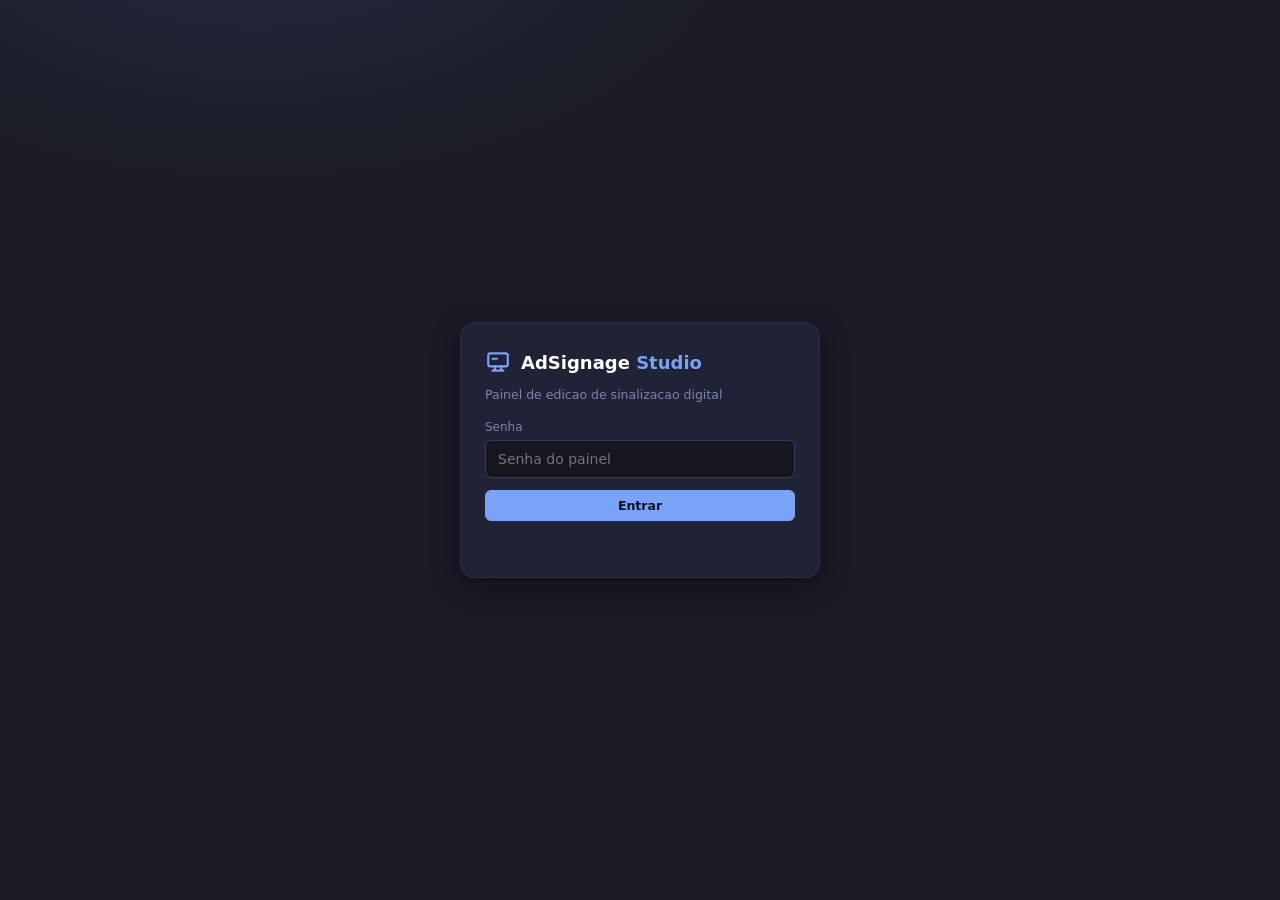
==== commit bd4ea9d4: "chore(1.24): ajustes e melhorias (4 arquivos)" ====
--- a/frontend/admin/index.html
+++ b/frontend/admin/index.html
@@ -69,6 +69,26 @@
     </div>
   </div>
 
+  <!-- Guia de uso / tutorial (abre nas primeiras vezes) -->
+  <div class="onboard-overlay" id="onboard" hidden>
+    <div class="onboard-card" role="dialog" aria-modal="true" aria-labelledby="onboard-title">
+      <div class="onboard-figure" id="onboard-figure"></div>
+      <div class="onboard-body">
+        <span class="onboard-step" id="onboard-step"></span>
+        <h2 id="onboard-title"></h2>
+        <p id="onboard-text"></p>
+      </div>
+      <div class="onboard-dots" id="onboard-dots"></div>
+      <div class="onboard-actions">
+        <button type="button" class="btn ghost" id="onboard-skip">Pular guia</button>
+        <div class="onboard-nav">
+          <button type="button" class="btn" id="onboard-prev">Anterior</button>
+          <button type="button" class="btn primary" id="onboard-next">Proximo</button>
+        </div>
+      </div>
+    </div>
+  </div>
+
   <div class="toast-stack" id="toast-stack" aria-live="polite"></div>
   <script src="app.js"></script>
 </body>
--- a/frontend/admin/styles.css
+++ b/frontend/admin/styles.css
@@ -71,6 +71,10 @@
   text-rendering: optimizeLegibility;
 }
 .hidden { display: none !important; }
+/* Garante que o atributo nativo [hidden] vença regras de display por classe
+   (ex.: .palette-overlay { display: flex }). Sem isto, a paleta de comandos
+   vaza sobre a tela de login. */
+[hidden] { display: none !important; }
 button { font-family: inherit; color: inherit; cursor: pointer; }
 input, select, textarea { font-family: inherit; }
 svg { width: 1em; height: 1em; display: block; }
@@ -333,6 +337,26 @@
 #palette-list li.active { background: color-mix(in srgb, var(--accent) 18%, transparent); }
 #palette-list li.active .pi { color: var(--accent); }
 
+/* ----------------------------- Onboarding ----------------------- */
+.onboard-overlay { position: fixed; inset: 0; background: rgba(0,0,0,.6); display: flex; align-items: center; justify-content: center; padding: 20px; z-index: 300; }
+.onboard-card { width: 100%; max-width: 460px; background: var(--elev); border: 1px solid var(--border-2); border-radius: 16px; box-shadow: var(--shadow); padding: 26px 26px 20px; display: flex; flex-direction: column; gap: 16px; animation: onboard-in .25s ease; }
+@keyframes onboard-in { from { opacity: 0; transform: translateY(10px) scale(.98); } to { opacity: 1; transform: none; } }
+.onboard-figure { width: 64px; height: 64px; border-radius: 14px; display: grid; place-items: center; color: var(--accent); background: color-mix(in srgb, var(--accent) 16%, transparent); }
+.onboard-figure svg { width: 32px; height: 32px; stroke-width: 1.8; }
+.onboard-body { display: flex; flex-direction: column; gap: 8px; }
+.onboard-step { font-size: 11px; font-weight: 600; letter-spacing: .04em; text-transform: uppercase; color: var(--accent); }
+.onboard-body h2 { margin: 0; font-size: 19px; color: var(--fg-strong); line-height: 1.3; }
+.onboard-body p { margin: 0; font-size: 13.5px; line-height: 1.6; color: var(--muted); }
+.onboard-dots { display: flex; gap: 7px; }
+.onboard-dots .dot { width: 8px; height: 8px; border-radius: 50%; background: var(--border-2); cursor: pointer; transition: background .15s, transform .15s; }
+.onboard-dots .dot.on { background: var(--accent); transform: scale(1.25); }
+.onboard-actions { display: flex; align-items: center; justify-content: space-between; gap: 10px; margin-top: 4px; }
+.onboard-nav { display: flex; gap: 8px; }
+.btn.ghost { background: transparent; border-color: transparent; color: var(--muted); }
+.btn.ghost:hover { color: var(--fg); }
+.btn:disabled { opacity: .4; cursor: default; }
+@media (max-width: 520px) { .onboard-card { padding: 20px; } .onboard-body h2 { font-size: 17px; } .onboard-actions { flex-direction: column-reverse; align-items: stretch; } .onboard-nav { justify-content: space-between; } }
+
 /* ------------------------------ Toasts -------------------------- */
 .toast-stack { position: fixed; right: 16px; bottom: 38px; display: flex; flex-direction: column; gap: 10px; z-index: 200; max-width: 340px; }
 .toast {
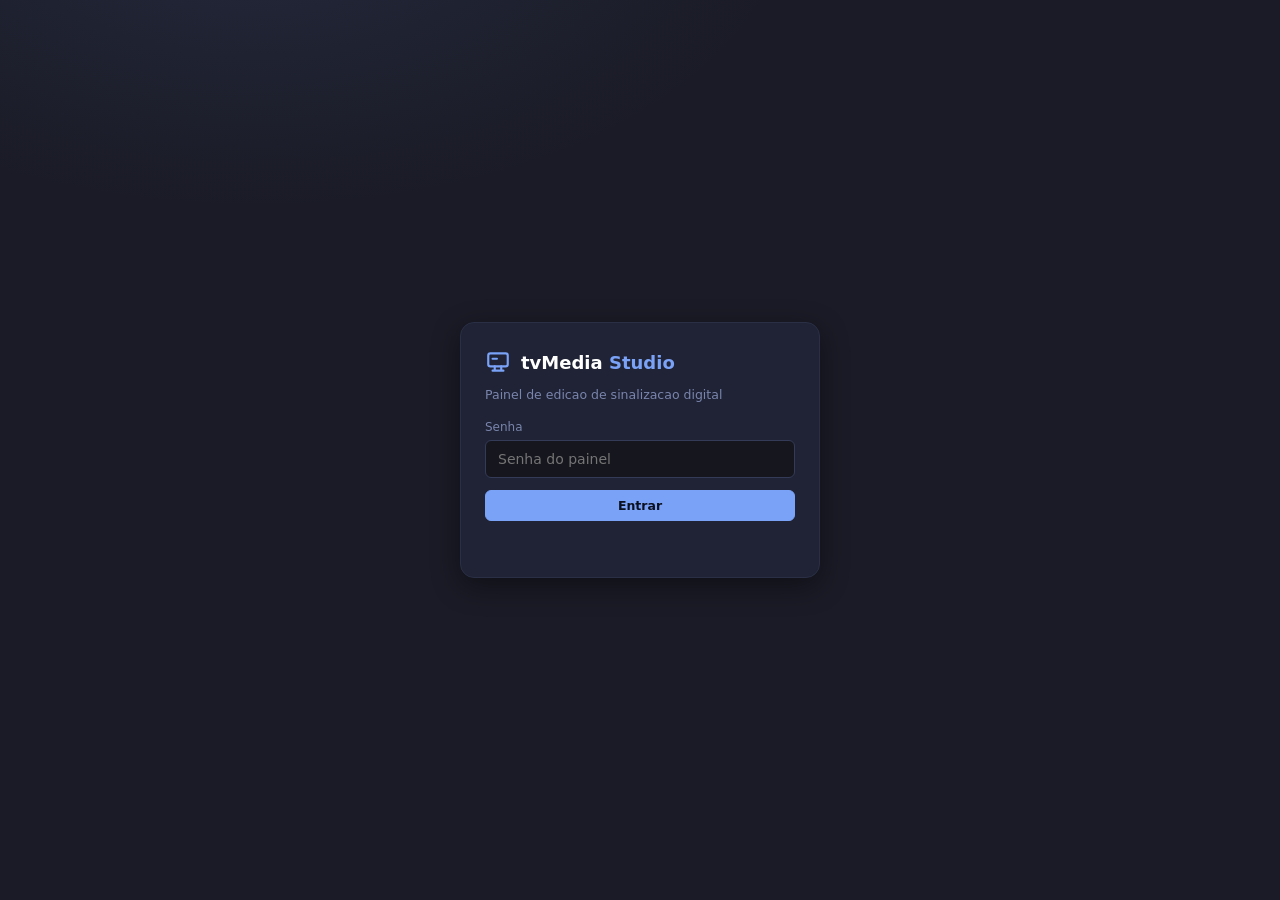
==== commit 802a4854: "chore(1.3): ajustes e melhorias (9 arquivos)" ====
--- a/frontend/admin/index.html
+++ b/frontend/admin/index.html
@@ -3,7 +3,7 @@
 <head>
   <meta charset="UTF-8" />
   <meta name="viewport" content="width=device-width, initial-scale=1, viewport-fit=cover" />
-  <title>AdSignage Studio</title>
+  <title>tvMedia Studio</title>
   <meta name="description" content="Painel de edicao profissional para sinalizacao digital" />
 
   <!-- PWA -->
@@ -20,7 +20,7 @@
   <!-- Tela de login -->
   <div class="login-overlay" id="login">
     <form class="login-card" id="login-form">
-      <div class="login-brand"><span class="login-mark" id="login-mark"></span><span>AdSignage <b>Studio</b></span></div>
+      <div class="login-brand"><span class="login-mark" id="login-mark"></span><span>tvMedia <b>Studio</b></span></div>
       <p class="login-sub">Painel de edicao de sinalizacao digital</p>
       <label class="login-field"><span>Senha</span>
         <input type="password" id="login-password" placeholder="Senha do painel" autocomplete="current-password" required />
@@ -33,7 +33,7 @@
   <!-- IDE -->
   <div class="ide hidden" id="ide">
     <header class="titlebar">
-      <div class="brand"><span class="brand-mark" id="brand-mark"></span><span class="brand-text">AdSignage <b>Studio</b></span></div>
+      <div class="brand"><span class="brand-mark" id="brand-mark"></span><span class="brand-text">tvMedia <b>Studio</b></span></div>
       <nav class="menu" id="menu"></nav>
       <div class="title-center" id="title-center"></div>
       <div class="title-actions">
--- a/frontend/admin/styles.css
+++ b/frontend/admin/styles.css
@@ -1,5 +1,5 @@
 /*
- * AdSignage Studio - tema minimal estilo IDE (Tokyo Night / VS Code).
+ * tvMedia Studio - tema minimal estilo IDE (Tokyo Night / VS Code).
  *
  * Sem cromo do macOS (sem semaforos), superficies planas, bordas discretas,
  * tipografia monoespacada para metadados. Tokens de cor para tema escuro
@@ -75,6 +75,16 @@
    (ex.: .palette-overlay { display: flex }). Sem isto, a paleta de comandos
    vaza sobre a tela de login. */
 [hidden] { display: none !important; }
+
+/* ---------------------- Scrollbars personalizadas ---------------- */
+/* Substitui as barras de rolagem nativas do navegador por um visual coerente
+   com o tema, em todos os elementos rolaveis do painel. */
+* { scrollbar-width: thin; scrollbar-color: var(--border-2) transparent; }
+::-webkit-scrollbar { width: 10px; height: 10px; }
+::-webkit-scrollbar-track { background: transparent; }
+::-webkit-scrollbar-thumb { background-color: var(--border-2); border-radius: 8px; border: 2px solid transparent; background-clip: padding-box; }
+::-webkit-scrollbar-thumb:hover { background-color: var(--muted); border: 2px solid transparent; background-clip: padding-box; }
+::-webkit-scrollbar-corner { background: transparent; }
 button { font-family: inherit; color: inherit; cursor: pointer; }
 input, select, textarea { font-family: inherit; }
 svg { width: 1em; height: 1em; display: block; }
@@ -118,12 +128,29 @@
 .brand { display: flex; align-items: center; gap: 8px; font-weight: 600; color: var(--fg-strong); font-size: 13px; white-space: nowrap; }
 .brand b { color: var(--accent); font-weight: 700; }
 .brand-mark { width: 18px; height: 18px; color: var(--accent); font-size: 18px; }
-.menu { display: flex; gap: 1px; }
-.menu button {
+.menu { display: flex; gap: 1px; position: relative; }
+.menu-group { position: relative; }
+.menu-top {
   background: transparent; border: 0; padding: 5px 9px; border-radius: var(--radius-sm);
   color: var(--muted); font-size: 12.5px;
 }
-.menu button:hover { background: var(--panel-2); color: var(--fg); }
+.menu-top:hover, .menu-top.active { background: var(--panel-2); color: var(--fg); }
+/* Menu suspenso ancorado abaixo da guia (estilo barra de menus do VS Code). */
+.menu-dropdown {
+  position: absolute; top: calc(100% + 4px); left: 0; min-width: 224px;
+  background: var(--elev); border: 1px solid var(--border-2); border-radius: 8px;
+  box-shadow: var(--shadow); padding: 5px; z-index: 500;
+  animation: menu-in .12s ease;
+}
+@keyframes menu-in { from { opacity: 0; transform: translateY(-4px); } to { opacity: 1; transform: none; } }
+.menu-opt {
+  display: flex; align-items: center; justify-content: space-between; gap: 24px; width: 100%;
+  background: transparent; border: 0; padding: 7px 10px; border-radius: 6px;
+  color: var(--fg); font-size: 12.5px; text-align: left; white-space: nowrap;
+}
+.menu-opt:hover { background: color-mix(in srgb, var(--accent) 18%, transparent); color: var(--fg-strong); }
+.menu-opt kbd { font-family: var(--mono); flex: none; }
+.menu-sep { height: 1px; background: var(--border); margin: 5px 6px; }
 .title-center { flex: 1; text-align: center; color: var(--faint); font-size: 12px; font-family: var(--mono); overflow: hidden; text-overflow: ellipsis; white-space: nowrap; }
 .title-actions { display: flex; align-items: center; gap: 8px; }
 .cmd-open {
@@ -357,6 +384,23 @@
 .btn:disabled { opacity: .4; cursor: default; }
 @media (max-width: 520px) { .onboard-card { padding: 20px; } .onboard-body h2 { font-size: 17px; } .onboard-actions { flex-direction: column-reverse; align-items: stretch; } .onboard-nav { justify-content: space-between; } }
 
+/* ----------------------- Dialogos personalizados ----------------- */
+/* Janela modal propria que substitui window.confirm() e window.prompt()
+   nativos do navegador (confirmacoes de exclusao, renomear, etc.). */
+.modal-overlay { position: fixed; inset: 0; background: rgba(0,0,0,.5); display: flex; align-items: center; justify-content: center; padding: 20px; z-index: 400; opacity: 0; transition: opacity .15s ease; }
+.modal-overlay.show { opacity: 1; }
+.modal { width: 100%; max-width: 400px; background: var(--elev); border: 1px solid var(--border-2); border-radius: 14px; box-shadow: var(--shadow); padding: 20px; transform: translateY(8px) scale(.98); transition: transform .15s ease; }
+.modal-overlay.show .modal { transform: none; }
+.modal-head { display: flex; align-items: center; gap: 10px; margin-bottom: 10px; }
+.modal-ico { width: 32px; height: 32px; flex: none; display: grid; place-items: center; border-radius: 9px; color: var(--accent); background: color-mix(in srgb, var(--accent) 16%, transparent); }
+.modal-ico svg { width: 17px; height: 17px; }
+.modal-ico.danger { color: var(--red); background: color-mix(in srgb, var(--red) 16%, transparent); }
+.modal-title { font-size: 15px; font-weight: 600; color: var(--fg-strong); }
+.modal-body { font-size: 13px; line-height: 1.55; color: var(--muted); margin-bottom: 14px; }
+.modal-input { width: 100%; background: var(--panel); border: 1px solid var(--border-2); border-radius: 8px; color: var(--fg); padding: 9px 11px; font-size: 13px; margin-bottom: 16px; outline: none; }
+.modal-input:focus { border-color: var(--accent); }
+.modal-actions { display: flex; justify-content: flex-end; gap: 8px; }
+
 /* ------------------------------ Toasts -------------------------- */
 .toast-stack { position: fixed; right: 16px; bottom: 38px; display: flex; flex-direction: column; gap: 10px; z-index: 200; max-width: 340px; }
 .toast {
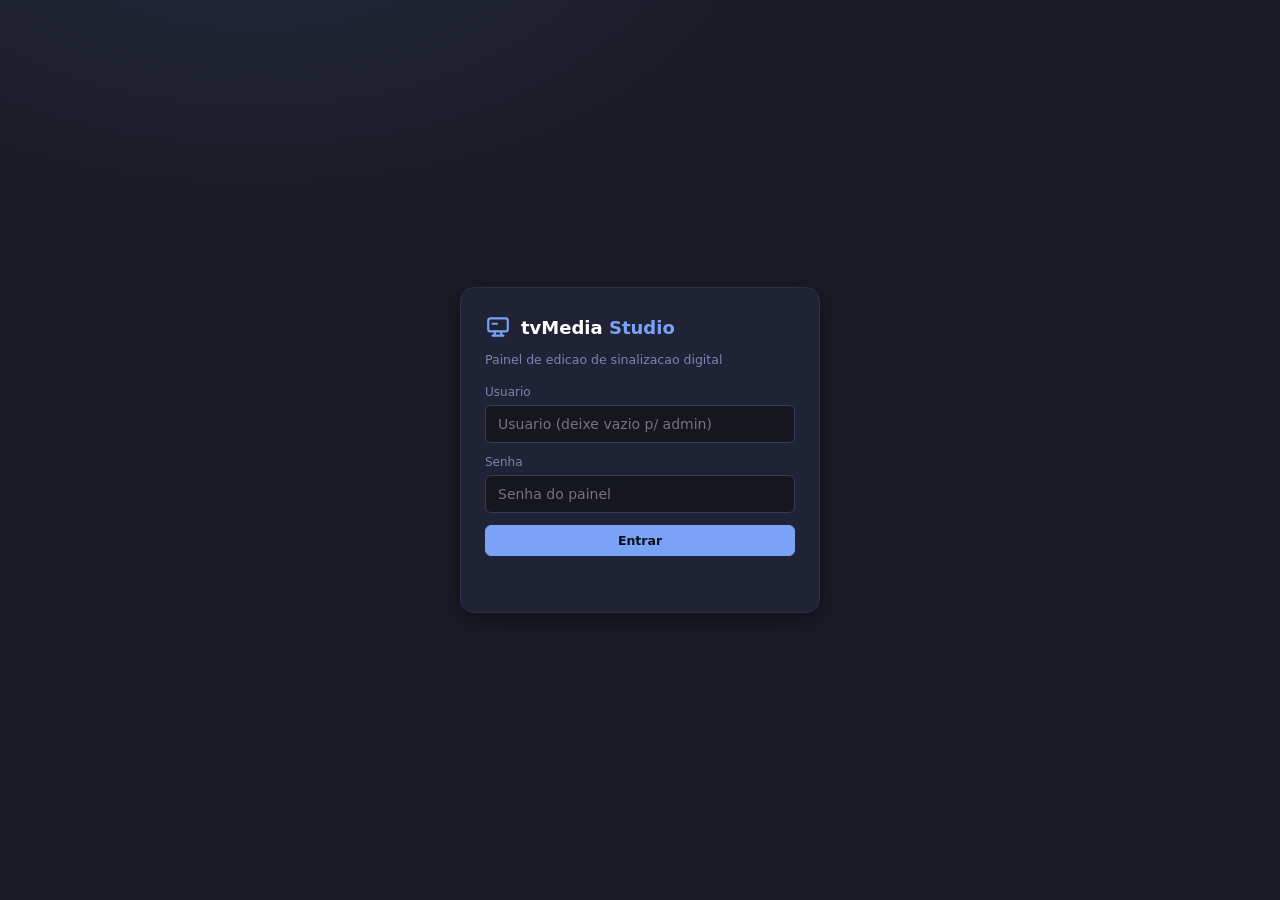
==== commit 43a59998: "feat(1.8): multi-tenant (empresas)" ====
--- a/frontend/admin/index.html
+++ b/frontend/admin/index.html
@@ -22,6 +22,9 @@
     <form class="login-card" id="login-form">
       <div class="login-brand"><span class="login-mark" id="login-mark"></span><span>tvMedia <b>Studio</b></span></div>
       <p class="login-sub">Painel de edicao de sinalizacao digital</p>
+      <label class="login-field"><span>Usuario</span>
+        <input type="text" id="login-username" placeholder="Usuario (deixe vazio p/ admin)" autocomplete="username" />
+      </label>
       <label class="login-field"><span>Senha</span>
         <input type="password" id="login-password" placeholder="Senha do painel" autocomplete="current-password" required />
       </label>
--- a/frontend/admin/styles.css
+++ b/frontend/admin/styles.css
@@ -429,10 +429,79 @@
 @media (max-width: 880px) {
   :root { --sidebar-w: 0px; }
   .sidebar { display: none; }
+  .cmd-label, .title-center { display: none; }
+}
+@media (max-width: 600px) {
   .menu { display: none; }
-  .cmd-label, .title-center { display: none; }
-}
-@media (max-width: 600px) {
   .body { grid-template-columns: var(--activity-w) 1fr; }
   .doc { padding: 12px; }
 }
+
+/* ====================== Biblioteca de midias (v15) ====================== */
+.doc-toolbar { display: flex; align-items: center; gap: 8px; margin-bottom: 14px; flex-wrap: wrap; }
+.side-search { display: flex; align-items: center; gap: 6px; background: var(--panel); border: 1px solid var(--border); border-radius: 7px; padding: 5px 9px; color: var(--muted); }
+.side-search svg { width: 15px; height: 15px; flex: none; }
+.side-search input { background: transparent; border: 0; color: var(--fg); font-size: 12.5px; width: 100%; outline: none; }
+.side-search.grow { flex: 1; min-width: 180px; }
+.doc-toolbar select { min-width: 150px; }
+.next-hint { display: flex; align-items: center; gap: 8px; background: color-mix(in srgb, var(--accent) 12%, transparent); border: 1px solid color-mix(in srgb, var(--accent) 30%, transparent); color: var(--fg); border-radius: 8px; padding: 8px 12px; font-size: 12.5px; margin-bottom: 14px; }
+.next-hint svg { width: 16px; height: 16px; flex: none; color: var(--accent); }
+.empty-cta { display: flex; flex-direction: column; align-items: center; justify-content: center; text-align: center; gap: 8px; padding: 48px 24px; color: var(--muted); }
+.empty-cta svg { width: 40px; height: 40px; color: var(--accent); opacity: .85; }
+.empty-cta h4 { color: var(--fg-strong); font-size: 15px; margin: 0; }
+.empty-cta p { max-width: 430px; font-size: 12.5px; line-height: 1.5; margin: 0; }
+.empty-cta .btn { margin-top: 8px; }
+.mc-meta { display: flex; flex-wrap: wrap; gap: 4px; margin: 4px 0; }
+.chip { display: inline-flex; align-items: center; gap: 3px; background: var(--panel-2); border: 1px solid var(--border); border-radius: 5px; padding: 1px 6px; font-size: 10.5px; color: var(--muted); }
+.chip svg { width: 11px; height: 11px; }
+.media-card.sel { outline: 2px solid var(--accent); outline-offset: -1px; }
+
+/* ----------------------- Modal largo + campos guiados ------------------- */
+.modal.modal-wide { width: min(580px, 94vw); max-width: 94vw; }
+.modal-wide .modal-body { display: block; max-height: 64vh; overflow: auto; }
+.mm-label { display: block; font-size: 11px; text-transform: uppercase; letter-spacing: .04em; color: var(--muted); margin: 12px 0 6px; }
+.type-grid { display: grid; grid-template-columns: repeat(4, 1fr); gap: 8px; margin-bottom: 4px; }
+.type-pick { display: flex; flex-direction: column; align-items: center; gap: 5px; padding: 10px 6px; background: var(--panel); border: 1px solid var(--border); border-radius: 8px; color: var(--muted); font-size: 11.5px; cursor: pointer; }
+.type-pick svg { width: 18px; height: 18px; }
+.type-pick:hover { border-color: var(--border-2); color: var(--fg); }
+.type-pick.active { border-color: var(--accent); color: var(--fg-strong); background: color-mix(in srgb, var(--accent) 14%, transparent); }
+.dropzone { border: 1.5px dashed var(--border-2); border-radius: 10px; padding: 22px; text-align: center; cursor: pointer; color: var(--muted); transition: border-color .15s, background .15s; }
+.dropzone:hover { border-color: var(--accent); }
+.dropzone.over { border-color: var(--accent); background: color-mix(in srgb, var(--accent) 12%, transparent); }
+.dz-inner svg { width: 26px; height: 26px; color: var(--accent); }
+.dz-inner p { font-size: 12.5px; margin: 6px 0 2px; }
+.dz-file { font-size: 11.5px; color: var(--faint); }
+.hint { display: block; font-size: 11px; color: var(--faint); margin-top: 4px; line-height: 1.45; }
+.field textarea { width: 100%; resize: vertical; min-height: 70px; font-family: inherit; background: var(--panel); border: 1px solid var(--border); border-radius: 7px; color: var(--fg); padding: 8px 10px; font-size: 12.5px; }
+.field textarea:focus { outline: none; border-color: var(--accent); }
+
+/* ----------------------------- Configuracoes ---------------------------- */
+.set-tabs { display: flex; gap: 4px; padding: 0 18px; border-bottom: 1px solid var(--border); }
+.set-tab { display: flex; align-items: center; gap: 6px; background: transparent; border: 0; border-bottom: 2px solid transparent; padding: 9px 10px; color: var(--muted); font-size: 12.5px; cursor: pointer; }
+.set-tab svg { width: 14px; height: 14px; }
+.set-tab:hover { color: var(--fg); }
+.set-tab.active { color: var(--fg-strong); border-bottom-color: var(--accent); }
+.set-table { width: 100%; border-collapse: collapse; font-size: 12.5px; margin-bottom: 12px; }
+.set-table th, .set-table td { text-align: left; padding: 6px 8px; border-bottom: 1px solid var(--border); }
+.set-table th { color: var(--muted); font-weight: 600; }
+.set-table td.mono { font-family: var(--mono); font-size: 11.5px; color: var(--muted); }
+@media (max-width: 720px) { .type-grid { grid-template-columns: repeat(3, 1fr); } }
+
+/* === v17: menu rapido, modelos prontos, layouts e pre-visualizacao ao vivo === */
+.ctx-menu { position: fixed; z-index: 600; min-width: 224px; background: var(--panel-2, #1f2335); border: 1px solid var(--border, #2a2f45); border-radius: 10px; box-shadow: 0 12px 32px rgba(0,0,0,.5); padding: 6px; }
+.ctx-item { display: flex; align-items: center; gap: 9px; width: 100%; padding: 8px 10px; background: none; border: 0; border-radius: 7px; color: var(--fg, #c0caf5); font-size: 13px; cursor: pointer; text-align: left; }
+.ctx-item:hover { background: var(--elev, #24283b); color: var(--fg-strong, #fff); }
+.ctx-item svg { width: 16px; height: 16px; flex: none; }
+.tpl-row { display: flex; flex-wrap: wrap; gap: 6px; margin: 0 0 10px; }
+.tpl-pick { cursor: pointer; }
+.layout-grid { display: grid; grid-template-columns: repeat(3, 1fr); gap: 10px; margin-top: 6px; }
+.layout-card { display: flex; flex-direction: column; align-items: center; gap: 8px; padding: 10px; background: var(--panel-2, #1f2335); border: 1px solid var(--border, #2a2f45); border-radius: 10px; color: var(--muted, #9aa5ce); cursor: pointer; font-size: 12px; text-align: center; }
+.layout-card.active { border-color: var(--accent, #7aa2f7); color: var(--fg-strong, #fff); box-shadow: 0 0 0 1px var(--accent, #7aa2f7) inset; }
+.layout-mini { position: relative; width: 100%; height: 64px; background: #0b0d16; border-radius: 6px; overflow: hidden; }
+.layout-mini span { position: absolute; background: var(--accent, #7aa2f7); opacity: .55; border: 1px solid rgba(255,255,255,.25); box-sizing: border-box; }
+.live-frame { position: relative; width: 100%; aspect-ratio: 16 / 9; background: #000; border-radius: 8px; overflow: hidden; margin-bottom: 8px; }
+.live-frame iframe { position: absolute; inset: 0; width: 100%; height: 100%; border: 0; }
+
+/* ---- v18: modo quiosque (QR code) ---- */
+.qr-box { display:inline-block; padding:12px; background:#fff; border-radius:12px; margin:6px 0 12px; box-shadow:0 6px 18px rgba(0,0,0,.35); }
+.qr-box img { display:block; width:240px; height:240px; }
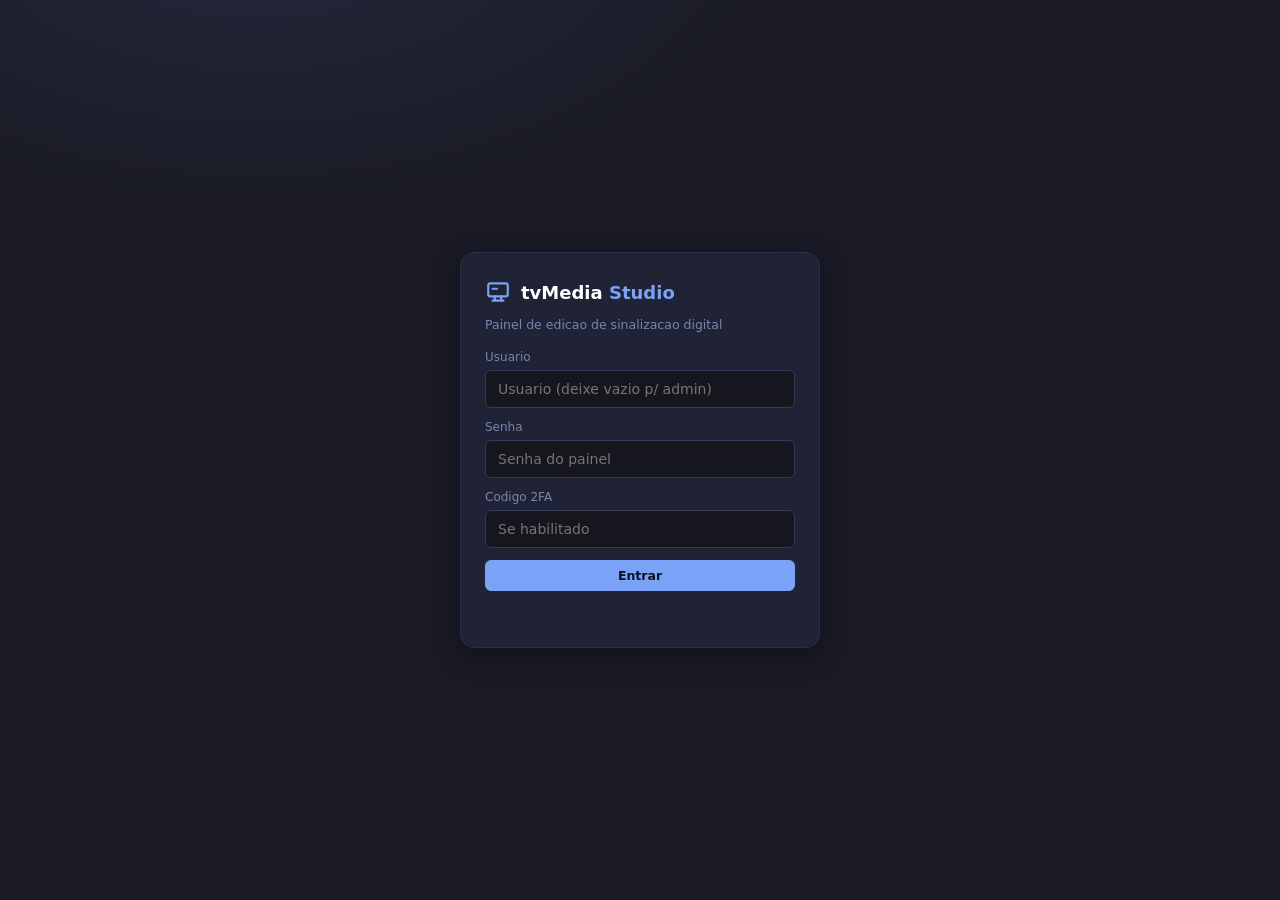
==== commit 28a6ad30: "tvMedia ajustes gerais" ====
--- a/frontend/admin/index.html
+++ b/frontend/admin/index.html
@@ -27,6 +27,9 @@
       </label>
       <label class="login-field"><span>Senha</span>
         <input type="password" id="login-password" placeholder="Senha do painel" autocomplete="current-password" required />
+      </label>
+      <label class="login-field"><span>Codigo 2FA</span>
+        <input type="text" id="login-totp" placeholder="Se habilitado" inputmode="numeric" autocomplete="one-time-code" maxlength="8" />
       </label>
       <button type="submit" class="btn primary block">Entrar</button>
       <p class="login-error" id="login-error"></p>
@@ -64,6 +67,19 @@
     <footer class="statusbar" id="statusbar"></footer>
   </div>
 
+  <!-- Console dedicado de Super Admin -->
+  <div class="sa-overlay hidden" id="superadmin">
+    <header class="sa-top">
+      <div class="sa-brand"><span class="sa-mark" id="sa-mark"></span><span>tvMedia <b>Super Admin</b></span></div>
+      <nav class="sa-tabs" id="sa-tabs"></nav>
+      <div class="sa-actions">
+        <button class="btn" id="sa-open-studio"><span id="sa-studio-ico"></span> Abrir Studio</button>
+        <button class="icon-btn" id="sa-logout" title="Sair"><span id="sa-logout-ico"></span></button>
+      </div>
+    </header>
+    <div class="sa-body" id="sa-body"></div>
+  </div>
+
   <!-- Paleta de comandos -->
   <div class="palette-overlay" id="palette" hidden>
     <div class="palette">
--- a/frontend/admin/styles.css
+++ b/frontend/admin/styles.css
@@ -241,6 +241,8 @@
 .zone-label { display: flex; align-items: center; gap: 5px; padding: 4px 7px; font-size: 11px; color: var(--fg-strong); background: color-mix(in srgb, var(--accent) 26%, transparent); }
 .zone-label svg { width: 12px; height: 12px; }
 .zone-body { flex: 1; display: grid; place-items: center; font-size: 11px; color: var(--fg); padding: 4px; text-align: center; opacity: .85; }
+.zone.empty { border-style: dashed; border-color: color-mix(in srgb, var(--accent) 40%, transparent); }
+.zone-empty-tag { color: var(--warn, #e0af68); font-style: italic; font-weight: 600; }
 .resize { position: absolute; right: 0; bottom: 0; width: 16px; height: 16px; cursor: nwse-resize; background:
   linear-gradient(135deg, transparent 50%, var(--accent) 50%); border-bottom-right-radius: 6px; }
 .stage-hint { text-align: center; color: var(--faint); font-size: 11.5px; font-family: var(--mono); }
@@ -485,6 +487,27 @@
 .set-table th, .set-table td { text-align: left; padding: 6px 8px; border-bottom: 1px solid var(--border); }
 .set-table th { color: var(--muted); font-weight: 600; }
 .set-table td.mono { font-family: var(--mono); font-size: 11.5px; color: var(--muted); }
+
+/* Console dedicado de Super Admin */
+.sa-overlay { position: fixed; inset: 0; z-index: 350; background: var(--bg); display: flex; flex-direction: column; }
+.sa-overlay.hidden { display: none; }
+.sa-top { display: flex; align-items: center; gap: 18px; padding: 0 16px; height: 52px; background: var(--bg-2); border-bottom: 1px solid var(--border); flex: none; }
+.sa-brand { display: flex; align-items: center; gap: 9px; font-size: 15px; font-weight: 600; color: var(--fg-strong); white-space: nowrap; }
+.sa-brand b { color: var(--accent); }
+.sa-mark { display: grid; place-items: center; width: 26px; height: 26px; color: var(--accent); }
+.sa-mark svg { width: 22px; height: 22px; }
+.sa-tabs { display: flex; gap: 4px; flex: 1; }
+.sa-tab { background: transparent; border: 1px solid transparent; color: var(--muted); padding: 6px 14px; border-radius: 8px; font-size: 13px; cursor: pointer; }
+.sa-tab:hover { color: var(--fg); }
+.sa-tab.active { background: var(--panel-2); border-color: var(--border-2); color: var(--fg-strong); }
+.sa-actions { display: flex; align-items: center; gap: 8px; }
+.sa-body { flex: 1; overflow: auto; padding: 22px; width: 100%; max-width: 1080px; margin: 0 auto; }
+.sa-cards { display: grid; grid-template-columns: repeat(auto-fit, minmax(150px, 1fr)); gap: 12px; margin-bottom: 22px; }
+.sa-card { background: var(--panel); border: 1px solid var(--border); border-radius: 12px; padding: 16px; }
+.sa-card .k { font-size: 11.5px; color: var(--muted); text-transform: uppercase; letter-spacing: .04em; }
+.sa-card .v { font-size: 26px; font-weight: 700; color: var(--fg-strong); margin-top: 6px; }
+.sa-panel { background: var(--panel); border: 1px solid var(--border); border-radius: 12px; padding: 18px; margin-bottom: 18px; }
+.sa-section-title { font-size: 14px; font-weight: 600; color: var(--fg-strong); margin: 0 0 12px; }
 @media (max-width: 720px) { .type-grid { grid-template-columns: repeat(3, 1fr); } }
 
 /* === v17: menu rapido, modelos prontos, layouts e pre-visualizacao ao vivo === */
@@ -505,3 +528,18 @@
 /* ---- v18: modo quiosque (QR code) ---- */
 .qr-box { display:inline-block; padding:12px; background:#fff; border-radius:12px; margin:6px 0 12px; box-shadow:0 6px 18px rgba(0,0,0,.35); }
 .qr-box img { display:block; width:240px; height:240px; }
+
+/* Status de processamento de midia (Fase 2) */
+.tag.proc-ok{background:#13301f;color:#86efac;border-color:#235236}
+.tag.proc-warn{background:#332b14;color:#fcd34d;border-color:#54481f}
+.tag.proc-err{background:#331a1f;color:#fca5a5;border-color:#542931}
+
+.ctx-menu .ctx-sep { height: 1px; background: var(--border, #2a2f45); margin: 5px 6px; }
+.ctx-menu .ctx-head { display: flex; align-items: center; gap: 8px; padding: 6px 10px 8px; font-size: 12px; color: var(--fg, #8a93b2); }
+.ctx-menu .ctx-head svg { width: 14px; height: 14px; flex: none; }
+.ctx-item.danger { color: #f7768e; }
+.ctx-item.danger:hover { background: rgba(247,118,142,.14); color: #ff8aa0; }
+.snap-guide { position: absolute; z-index: 50; pointer-events: none; background: var(--accent, #7aa2f7); box-shadow: 0 0 4px var(--accent, #7aa2f7); }
+.snap-v { top: 0; bottom: 0; width: 1px; }
+.snap-h { left: 0; right: 0; height: 1px; }
+.seg { cursor: context-menu; }
